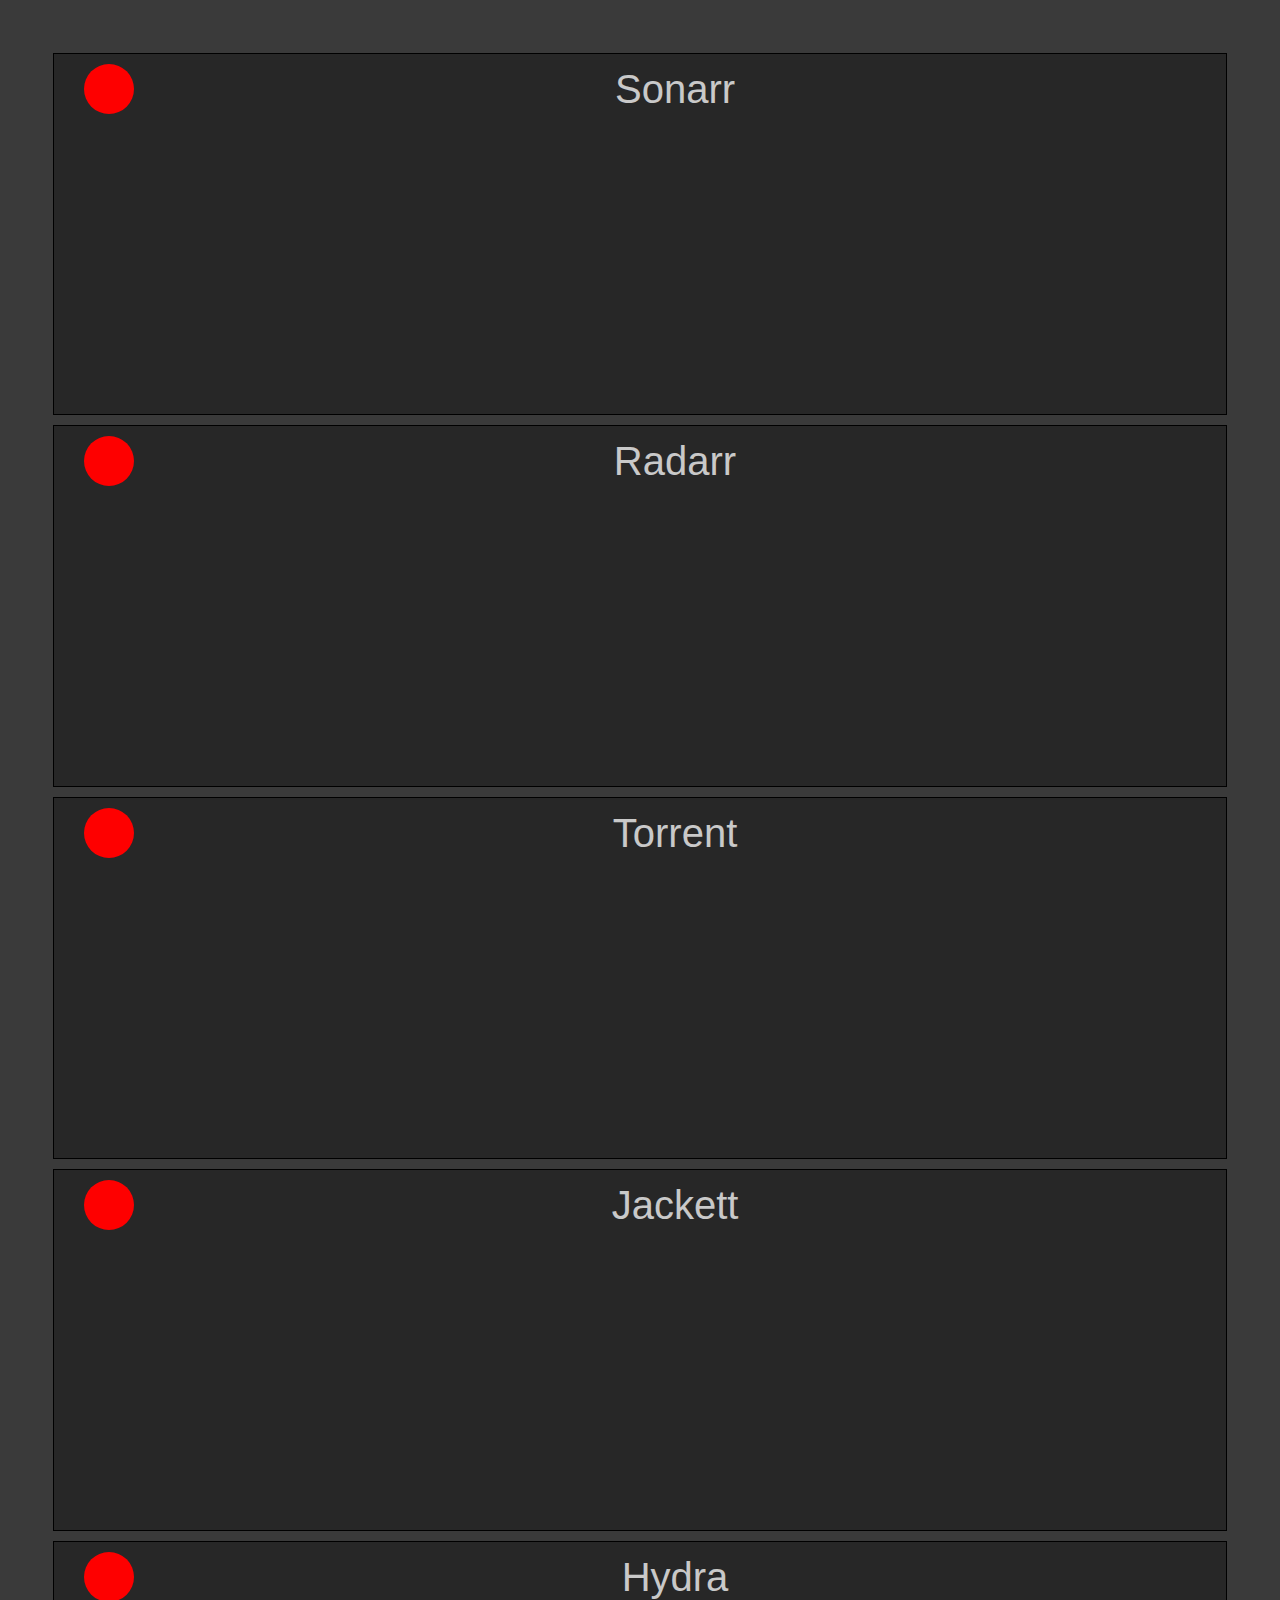
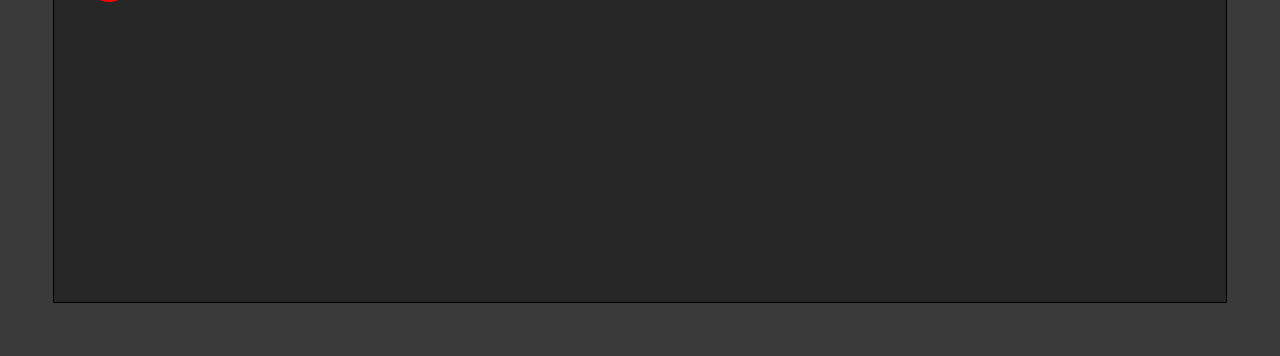
==== ansible/roles/home-page/tasks/nginx/www/index.html @ 8b53a0a3 "Update docker container limits" ====
<html>

<head>
    <title>Download Server links</title>
    <link rel="stylesheet" href="style.css">
    <script src="script.js" defer></script>
</head>

<body>
    <div class="states" id="states">
        <div>
            Temp: <span id="tempValue">20</span> &#8451;
        </div>
        <div class="state-fan">
            Fan:
            <label class="switch">
                <input type="checkbox" id="fanValue" onchange="change_fan_state()">
                <span class="slider round"></span>
            </label>
        </div>
    </div>
    <div class="servers">
        <div class="server" id="server-sonarr" onclick="redirect('sonarr')" onauxclick="redirect('sonarr')">
            <div class="server-header">
                <img class="server-img" src="http://^IP^:8989/Content/Images/logo.svg"
                    onerror="this.className = 'error'; this.src = './assets/serverDown.png'">
                <!-- <a href="/sonarr">Sonarr</a> -->
                <div class="server-title">
                    Sonarr
                </div>
            </div>
            <div id="sonarr" class="server-info-queue" style="display: none;">
                <div class="server-info">
                    <div class="server-info-title">Activity Info</div>
                    <div>
                        Active: <span id="sonarrActive">0</span>
                    </div>
                    <div>
                        Unknown: <span id="sonarrUnknown">0</span>
                    </div>
                </div>
                <div class="server-queue-info">
                    <div class="server-info-title">Queue</div>
                    <table class="table">
                        <tr>
                            <th style="width:70%">Title</th>
                            <th style="width:10%" align="left">Size</th>
                            <th style="width:10%" align="left">Time left</th>
                        </tr>
                    </table>
                    <div class="queue-table">
                        <table class="table" id="sonarrQueue">
                            <tr>
                                <th style="width:70%"></th>
                                <th style="width:10%"></th>
                                <th style="width:10%"></th>
                            </tr>

                        </table>
                    </div>
                </div>
            </div>
        </div>
        <div class="server" id="server-radarr" onclick="redirect('radarr')" onauxclick="redirect('radarr')">
            <div class="server-header">
                <img class="server-img" src="http://^IP^:7878/Content/Images/logo-full.png"
                    onerror="this.className = 'error'; this.src = './assets/serverDown.png'">
                <!-- <a href="/radarr">Radarr</a> -->
                <div class="server-title">
                    Radarr
                </div>
            </div>
            <div id="radarr" class="server-info-queue" style="display: none;">
                <div class="server-info">
                    <div class="server-info-title">Activity Info</div>
                    <div>
                        Active: <span id="radarrActive">0</span>
                    </div>
                    <div>
                        Unknown: <span id="radarrUnknown">0</span>
                    </div>
                </div>
                <div class="server-queue-info">
                    <div class="server-info-title">Queue</div>
                    <table class="table">
                        <tr>
                            <th style="width:70%">Title</th>
                            <th style="width:10%" align="left">Size</th>
                            <th style="width:10%" align="left">Time left</th>
                        </tr>
                    </table>
                    <div class="queue-table">
                        <table class="table" id="radarrQueue">
                            <tr>
                                <th style="width:70%"></th>
                                <th style="width:10%"></th>
                                <th style="width:10%"></th>
                            </tr>
                        </table>
                    </div>
                </div>
            </div>
        </div>
        <div class="server" onclick="redirect('torrent')" onauxclick="redirect('torrent')">
            <div class="server-header">
                <img class="server-img" src="http://^IP^:8080/icons/qbittorrent-tray.svg"
                    onerror="this.className = 'error'; this.src = './assets/serverDown.png'">
                <!-- <a href="/torrent">Torrent</a> -->
                <div class="server-title">
                    Torrent
                </div>
            </div>
        </div>
        <div class="server ignore" onclick="redirect('jackett')" onauxclick="redirect('jackett')">
            <div class="server-header">
                <img class="server-img" src="http://^IP^:9117/jacket_medium.png"
                    onerror="this.className = 'error'; this.src = './assets/serverDown.png'">
                <!-- <a href="/jackett">Jackett</a> -->
                <div class="server-title">
                    Jackett
                </div>
            </div>
        </div>
        <div class="server ignore" onclick="redirect('hydra')" onauxclick="redirect('hydra')">
            <div class="server-header">
                <img class="server-img" src="http://^IP^:5076/static/img/banner-grey-dark.png" alt="hydra"
                    onerror="this.className = 'error'; this.src = './assets/serverDown.png'">
                <!-- <a href="/hydra">Hydra</a> -->
                <div class="server-title">
                    Hydra
                </div>
            </div>
        </div>
    </div>
</body>

</html>
---- ansible/roles/home-page/tasks/nginx/www/style.css ----
body {
    font-family: Helvetica, Arial, sans-serif;
    background-color: rgba(0, 0, 0, 0.774);
    font-size: 20px;
}

::-webkit-scrollbar {
    width: 1px;
}

::-webkit-scrollbar-track {
    box-shadow: inset 0 0 6px rgba(0, 0, 0, 0.3);
}

::-webkit-scrollbar-thumb {
    background-color: darkgrey;
    outline: 1px solid slategrey;
    border-radius: 1px;
}

.states {
    background-color: rgba(255, 255, 255, 0.05);
    width: 150px;
    height: 150px;
    position: fixed;
    color: rgba(255, 255, 255, 0.75);
    display: none;
    flex-direction: column;
    align-items: center;
    justify-content: space-evenly;
}

.state-fan {
    display: flex;
}

.servers {
    padding: 40px;
    display: flex;
    flex-wrap: wrap;
    justify-content: center;
    align-items: center;
}

.server {
    flex-basis: 28%;
    height: 40vh;
    background-color: #00000050;
    margin: 5px;
    border: 1px solid #000000;
}

.server-error {
    box-shadow: 0 0 5px red;
}

.server-warning {
    box-shadow: 0 0 5px yellow;
}


.server:hover {
    box-shadow: 0 0 5px #2196F3;
}


.server:active {
    border-color: #919191;
}

.ignore {
    height: 70px;
}

.server-header {
    display: flex;
    align-items: center;
    padding: 0 20px;
    height: 70px
}

.server-title {
    margin: 0 auto;
    display: flex;
    font-size: 40px;
    line-height: 40px;
    color: rgba(255, 255, 255, 0.75);
    text-transform: capitalize;
}

.server-info {
    display: flex;
    flex-direction: column;
    font-size: 15px;
    padding: 10px 80px;
    color: rgba(255, 255, 255, 0.75);
    align-items: flex-end;
    height: 65px;
}

.server-info-title {
    font-size: 25px;
    line-height: 30px;
    color: rgba(255, 255, 255, 0.75);
    text-transform: capitalize;
}

.server-queue-info {
    display: flex;
    flex-direction: column;
    font-size: 15px;
    padding: 15px 0 0 0;
    color: rgba(255, 255, 255, 0.75);
    align-items: center;
    height: 75%;
}

.server-info-queue {
    height: calc(100% - 70px);
}

.server-header img {
    height: 50px;
    padding: 10px;
}

.queue-table {
    width: 100%;
    height: 100%;
    overflow: auto;
    background-color: #ffffff05;
}

#sonarrQueue th {
    font-size: 18px;
}

td.title {
    white-space: nowrap;
    overflow: hidden;
    text-overflow: ellipsis;
    max-width: 0;
}

table.table {
    width: 100%;
    color: rgba(255, 255, 255, 0.75);
}

img.error {
    height: 50px;
    width: 50px;
    border-radius: 50%;
}

.switch {
    position: relative;
    display: inline-block;
    width: 40px;
    height: 20px;
    margin: 0 5px;
}

.switch input {
    opacity: 0;
    width: 0;
    height: 0;
}

.slider {
    position: absolute;
    cursor: pointer;
    top: 0;
    left: 0;
    right: 0;
    bottom: 0;
    background-color: #ccc;
    -webkit-transition: .4s;
    transition: .4s;
}

.slider:before {
    position: absolute;
    content: "";
    height: 12px;
    width: 12px;
    left: 4px;
    bottom: 4px;
    background-color: white;
    -webkit-transition: .4s;
    transition: .4s;
}

input:checked+.slider {
    background-color: #2196F3;
}

input:focus+.slider {
    box-shadow: 0 0 1px #2196F3;
}

input:checked+.slider:before {
    -webkit-transform: translateX(20px);
    -ms-transform: translateX(20px);
    transform: translateX(20px);
}

.slider.round {
    border-radius: 34px;
}

.slider.round:before {
    border-radius: 50%;
}

@media only screen and (max-width: 1800px) {
    .server {
        flex-basis: 100%;
        height: 40vh;
    }

    .states {
        width: 80%;
        height: 200px;
        font-size: 30px;
        position: unset;
        margin: 0 auto;
    }
}


@media only screen and (max-width: 1000px) {
    .server-title {
        font-size: 60px;
    }

}
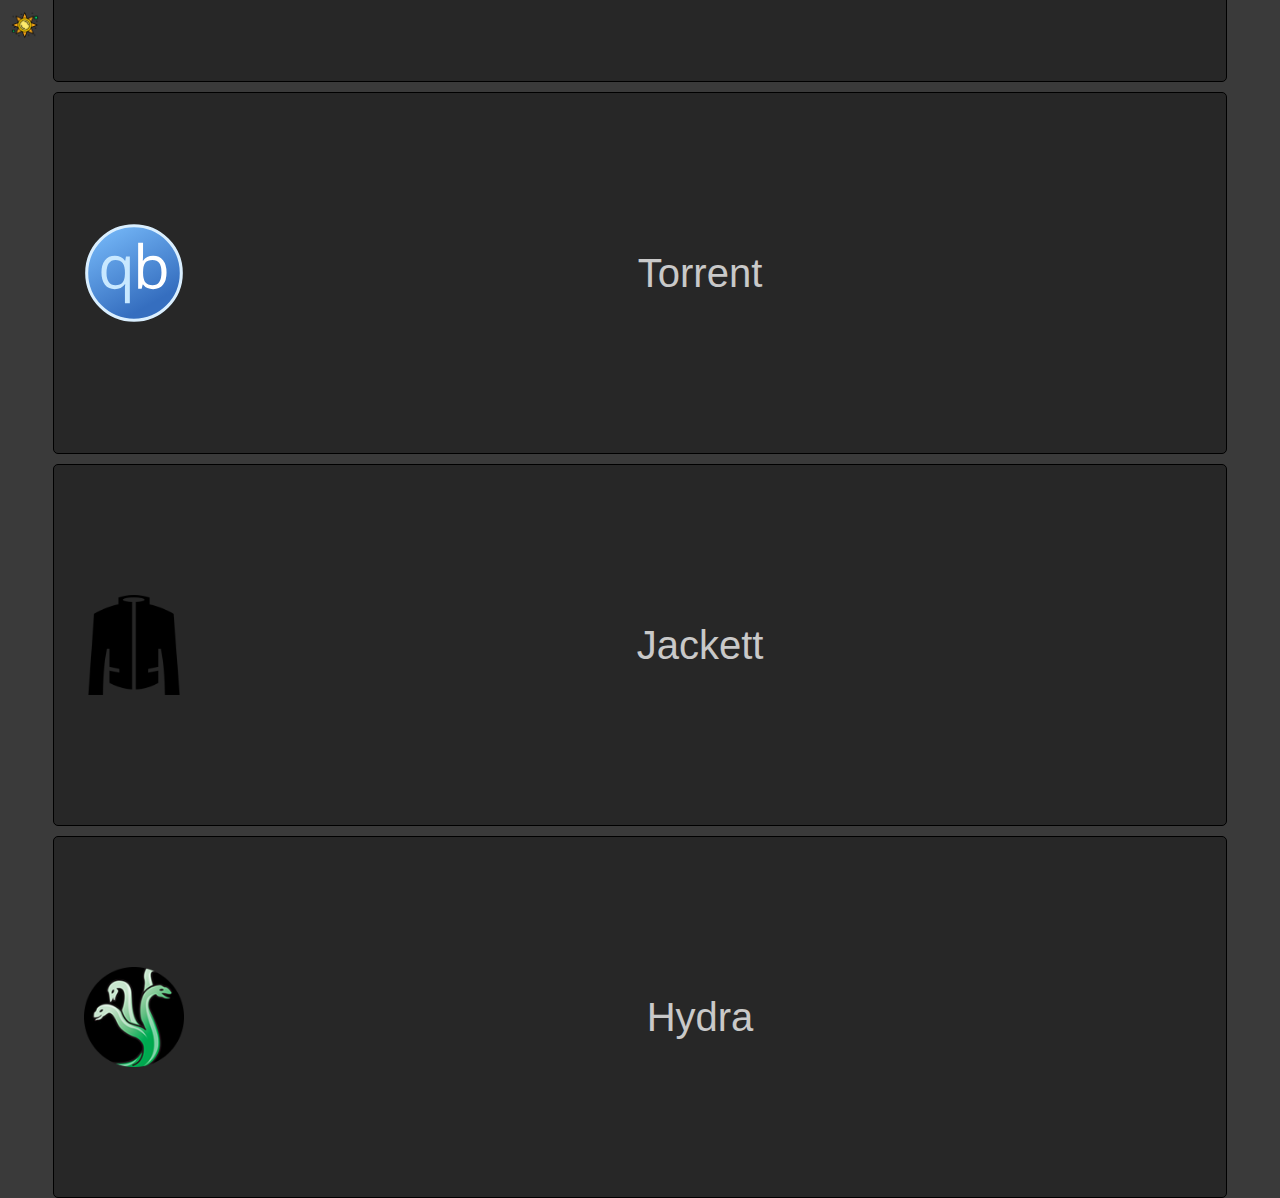
==== commit 3e37b068: "update home page" ====
--- a/ansible/roles/home-page/tasks/nginx/www/index.html
+++ b/ansible/roles/home-page/tasks/nginx/www/index.html
@@ -2,129 +2,57 @@
 
 <head>
     <title>Download Server links</title>
+    <link rel="icon" type="image/x-icon" href="./assets/favicon.ico">
     <link rel="stylesheet" href="style.css">
     <script src="script.js" defer></script>
 </head>
 
-<body>
-    <div class="states" id="states">
-        <div>
-            Temp: <span id="tempValue">20</span> &#8451;
-        </div>
-        <div class="state-fan">
-            Fan:
-            <label class="switch">
-                <input type="checkbox" id="fanValue" onchange="change_fan_state()">
-                <span class="slider round"></span>
-            </label>
-        </div>
+<body >
+    <div class="theme-toggle" onclick="toggleTheme('sonarr')">
+        <img id="theme-img" class="theme-img" src="./assets/sun.png">
     </div>
     <div class="servers">
-        <div class="server" id="server-sonarr" onclick="redirect('sonarr')" onauxclick="redirect('sonarr')">
+        <div class="server ignore" id="server-sonarr" onclick="redirect('sonarr')"
+            onauxclick="redirectNewTab('sonarr')">
             <div class="server-header">
-                <img class="server-img" src="http://^IP^:8989/Content/Images/logo.svg"
-                    onerror="this.className = 'error'; this.src = './assets/serverDown.png'">
+                <img class="server-img" src="./assets/sonarr.svg">
                 <!-- <a href="/sonarr">Sonarr</a> -->
                 <div class="server-title">
                     Sonarr
                 </div>
             </div>
-            <div id="sonarr" class="server-info-queue" style="display: none;">
-                <div class="server-info">
-                    <div class="server-info-title">Activity Info</div>
-                    <div>
-                        Active: <span id="sonarrActive">0</span>
-                    </div>
-                    <div>
-                        Unknown: <span id="sonarrUnknown">0</span>
-                    </div>
-                </div>
-                <div class="server-queue-info">
-                    <div class="server-info-title">Queue</div>
-                    <table class="table">
-                        <tr>
-                            <th style="width:70%">Title</th>
-                            <th style="width:10%" align="left">Size</th>
-                            <th style="width:10%" align="left">Time left</th>
-                        </tr>
-                    </table>
-                    <div class="queue-table">
-                        <table class="table" id="sonarrQueue">
-                            <tr>
-                                <th style="width:70%"></th>
-                                <th style="width:10%"></th>
-                                <th style="width:10%"></th>
-                            </tr>
-
-                        </table>
-                    </div>
-                </div>
-            </div>
         </div>
-        <div class="server" id="server-radarr" onclick="redirect('radarr')" onauxclick="redirect('radarr')">
+        <div class="server ignore" id="server-radarr" onclick="redirect('radarr')"
+            onauxclick="redirectNewTab('radarr')">
             <div class="server-header">
-                <img class="server-img" src="http://^IP^:7878/Content/Images/logo-full.png"
-                    onerror="this.className = 'error'; this.src = './assets/serverDown.png'">
+                <img class="server-img" src="./assets/radarr.png">
                 <!-- <a href="/radarr">Radarr</a> -->
                 <div class="server-title">
                     Radarr
                 </div>
             </div>
-            <div id="radarr" class="server-info-queue" style="display: none;">
-                <div class="server-info">
-                    <div class="server-info-title">Activity Info</div>
-                    <div>
-                        Active: <span id="radarrActive">0</span>
-                    </div>
-                    <div>
-                        Unknown: <span id="radarrUnknown">0</span>
-                    </div>
-                </div>
-                <div class="server-queue-info">
-                    <div class="server-info-title">Queue</div>
-                    <table class="table">
-                        <tr>
-                            <th style="width:70%">Title</th>
-                            <th style="width:10%" align="left">Size</th>
-                            <th style="width:10%" align="left">Time left</th>
-                        </tr>
-                    </table>
-                    <div class="queue-table">
-                        <table class="table" id="radarrQueue">
-                            <tr>
-                                <th style="width:70%"></th>
-                                <th style="width:10%"></th>
-                                <th style="width:10%"></th>
-                            </tr>
-                        </table>
-                    </div>
-                </div>
-            </div>
         </div>
-        <div class="server" onclick="redirect('torrent')" onauxclick="redirect('torrent')">
+        <div class="server ignore" onclick="redirect('torrent')" onauxclick="redirectNewTab('torrent')">
             <div class="server-header">
-                <img class="server-img" src="http://^IP^:8080/icons/qbittorrent-tray.svg"
-                    onerror="this.className = 'error'; this.src = './assets/serverDown.png'">
+                <img class="server-img" src="./assets/qbit.svg">
                 <!-- <a href="/torrent">Torrent</a> -->
                 <div class="server-title">
                     Torrent
                 </div>
             </div>
         </div>
-        <div class="server ignore" onclick="redirect('jackett')" onauxclick="redirect('jackett')">
+        <div class="server ignore" onclick="redirect('jackett')" onauxclick="redirectNewTab('jackett')">
             <div class="server-header">
-                <img class="server-img" src="http://^IP^:9117/jacket_medium.png"
-                    onerror="this.className = 'error'; this.src = './assets/serverDown.png'">
+                <img class="server-img" src="./assets/jacket.png">
                 <!-- <a href="/jackett">Jackett</a> -->
                 <div class="server-title">
                     Jackett
                 </div>
             </div>
         </div>
-        <div class="server ignore" onclick="redirect('hydra')" onauxclick="redirect('hydra')">
+        <div class="server ignore" onclick="redirect('hydra')" onauxclick="redirectNewTab('hydra')">
             <div class="server-header">
-                <img class="server-img" src="http://^IP^:5076/static/img/banner-grey-dark.png" alt="hydra"
-                    onerror="this.className = 'error'; this.src = './assets/serverDown.png'">
+                <img class="server-img" src="./assets/hydra.png" alt="hydra">
                 <!-- <a href="/hydra">Hydra</a> -->
                 <div class="server-title">
                     Hydra
--- a/ansible/roles/home-page/tasks/nginx/www/style.css
+++ b/ansible/roles/home-page/tasks/nginx/www/style.css
@@ -1,6 +1,16 @@
+:root {
+    --boxShadow: rgba(0, 0, 0, 0.3);
+    --bodyBg: rgba(0, 0, 0, 0.774);
+    --hover:  #2196F3;
+    --active:  #00a2ff;
+    --server: #00000050;
+    --serverBorder: #000000;
+    --serverTitle: rgba(255, 255, 255, 0.75);
+  }
+
 body {
     font-family: Helvetica, Arial, sans-serif;
-    background-color: rgba(0, 0, 0, 0.774);
+    background-color: var(--bodyBg);
     font-size: 20px;
 }
 
@@ -9,7 +19,7 @@
 }
 
 ::-webkit-scrollbar-track {
-    box-shadow: inset 0 0 6px rgba(0, 0, 0, 0.3);
+    box-shadow: inset 0 0 6px var(--boxShadow);
 }
 
 ::-webkit-scrollbar-thumb {
@@ -18,65 +28,43 @@
     border-radius: 1px;
 }
 
-.states {
-    background-color: rgba(255, 255, 255, 0.05);
-    width: 150px;
-    height: 150px;
-    position: fixed;
-    color: rgba(255, 255, 255, 0.75);
-    display: none;
-    flex-direction: column;
-    align-items: center;
-    justify-content: space-evenly;
-}
-
-.state-fan {
-    display: flex;
-}
-
 .servers {
     padding: 40px;
     display: flex;
     flex-wrap: wrap;
     justify-content: center;
     align-items: center;
+    height: 50vh;
+    align-content: center;
 }
 
 .server {
     flex-basis: 28%;
     height: 40vh;
-    background-color: #00000050;
+    background-color: var(--server);
     margin: 5px;
-    border: 1px solid #000000;
+    border: 1px solid var(--serverBorder);
+    border-radius: 5px;
 }
 
-.server-error {
-    box-shadow: 0 0 5px red;
+.server:hover {
+    box-shadow: 0 0 8px var(--hover);
 }
 
-.server-warning {
-    box-shadow: 0 0 5px yellow;
-}
-
-
-.server:hover {
-    box-shadow: 0 0 5px #2196F3;
-}
-
-
 .server:active {
-    border-color: #919191;
+    box-shadow: 0 0 8px var(--active);
+    border-color: var(--active);
 }
 
 .ignore {
-    height: 70px;
+    height: 150px;
 }
 
 .server-header {
     display: flex;
     align-items: center;
     padding: 0 20px;
-    height: 70px
+    height: 100%;
 }
 
 .server-title {
@@ -84,133 +72,26 @@
     display: flex;
     font-size: 40px;
     line-height: 40px;
-    color: rgba(255, 255, 255, 0.75);
+    color: var(--serverTitle);
     text-transform: capitalize;
 }
 
-.server-info {
-    display: flex;
-    flex-direction: column;
-    font-size: 15px;
-    padding: 10px 80px;
-    color: rgba(255, 255, 255, 0.75);
-    align-items: flex-end;
-    height: 65px;
-}
-
-.server-info-title {
-    font-size: 25px;
-    line-height: 30px;
-    color: rgba(255, 255, 255, 0.75);
-    text-transform: capitalize;
-}
-
-.server-queue-info {
-    display: flex;
-    flex-direction: column;
-    font-size: 15px;
-    padding: 15px 0 0 0;
-    color: rgba(255, 255, 255, 0.75);
-    align-items: center;
-    height: 75%;
-}
-
-.server-info-queue {
-    height: calc(100% - 70px);
-}
-
 .server-header img {
-    height: 50px;
+    height: 100px;
     padding: 10px;
 }
 
-.queue-table {
-    width: 100%;
-    height: 100%;
-    overflow: auto;
-    background-color: #ffffff05;
+.theme-toggle {
+    position: fixed;
+    top: 10px;
+    left: 10px;
+    width: 30px;
+    height: 30px;
 }
 
-#sonarrQueue th {
-    font-size: 18px;
-}
-
-td.title {
-    white-space: nowrap;
-    overflow: hidden;
-    text-overflow: ellipsis;
-    max-width: 0;
-}
-
-table.table {
-    width: 100%;
-    color: rgba(255, 255, 255, 0.75);
-}
-
-img.error {
-    height: 50px;
-    width: 50px;
-    border-radius: 50%;
-}
-
-.switch {
-    position: relative;
-    display: inline-block;
-    width: 40px;
-    height: 20px;
-    margin: 0 5px;
-}
-
-.switch input {
-    opacity: 0;
-    width: 0;
-    height: 0;
-}
-
-.slider {
-    position: absolute;
-    cursor: pointer;
-    top: 0;
-    left: 0;
-    right: 0;
-    bottom: 0;
-    background-color: #ccc;
-    -webkit-transition: .4s;
-    transition: .4s;
-}
-
-.slider:before {
-    position: absolute;
-    content: "";
-    height: 12px;
-    width: 12px;
-    left: 4px;
-    bottom: 4px;
-    background-color: white;
-    -webkit-transition: .4s;
-    transition: .4s;
-}
-
-input:checked+.slider {
-    background-color: #2196F3;
-}
-
-input:focus+.slider {
-    box-shadow: 0 0 1px #2196F3;
-}
-
-input:checked+.slider:before {
-    -webkit-transform: translateX(20px);
-    -ms-transform: translateX(20px);
-    transform: translateX(20px);
-}
-
-.slider.round {
-    border-radius: 34px;
-}
-
-.slider.round:before {
-    border-radius: 50%;
+.theme-img {
+    height: 30px;
+    width: 30px;
 }
 
 @media only screen and (max-width: 1800px) {
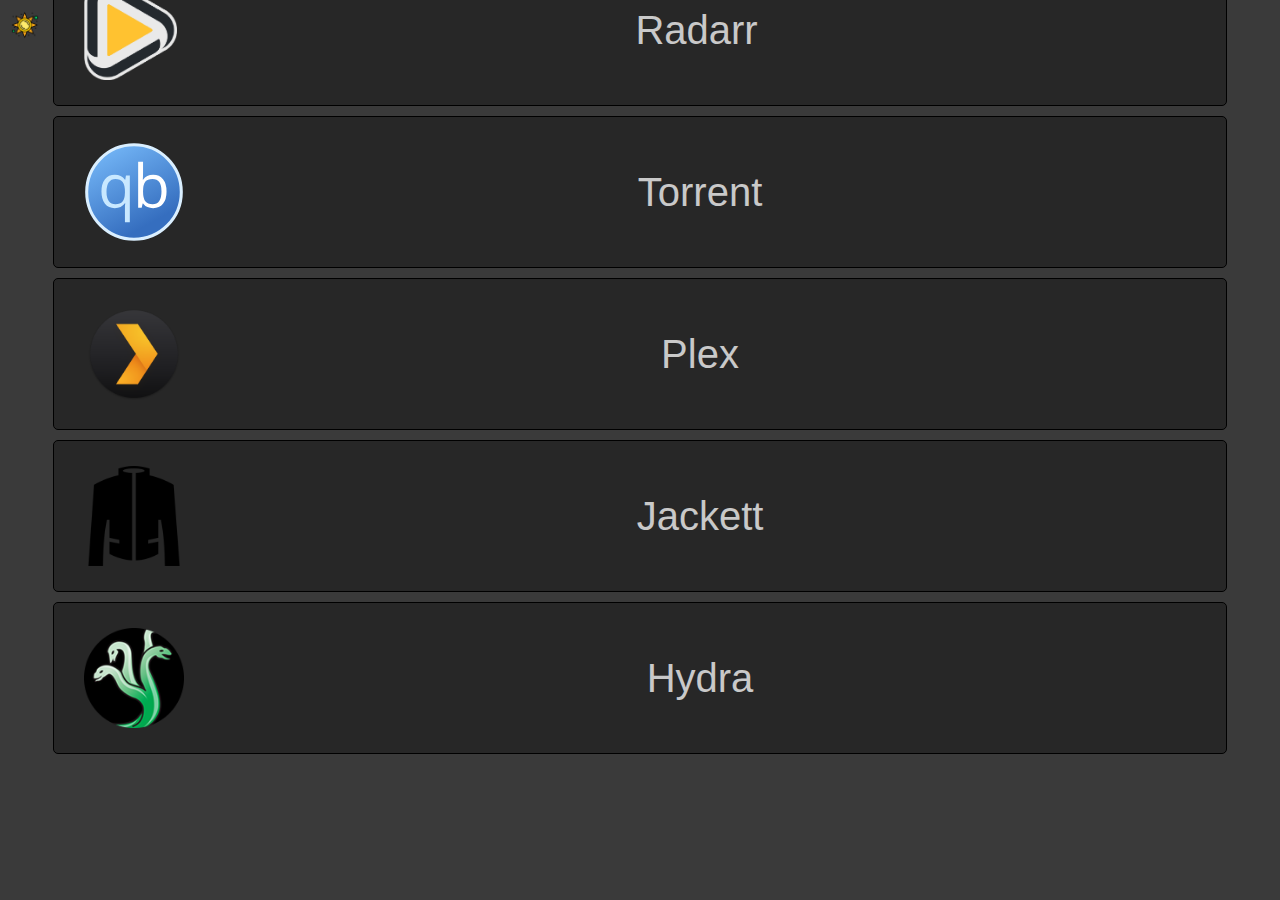
==== commit 3f2dd9ae: "fix home page middle mouse click bug and styles. Added plex to home page update nginx redirects" ====
--- a/ansible/roles/home-page/tasks/nginx/www/index.html
+++ b/ansible/roles/home-page/tasks/nginx/www/index.html
@@ -41,6 +41,15 @@
                 </div>
             </div>
         </div>
+        <div class="server ignore" onclick="redirect('plex')" onauxclick="redirectNewTab('plex')">
+            <div class="server-header">
+                <img class="server-img" src="./assets/plex.png">
+                <!-- <a href="/jackett">Jackett</a> -->
+                <div class="server-title">
+                    Plex
+                </div>
+            </div>
+        </div>
         <div class="server ignore" onclick="redirect('jackett')" onauxclick="redirectNewTab('jackett')">
             <div class="server-header">
                 <img class="server-img" src="./assets/jacket.png">
--- a/ansible/roles/home-page/tasks/nginx/www/style.css
+++ b/ansible/roles/home-page/tasks/nginx/www/style.css
@@ -97,15 +97,6 @@
 @media only screen and (max-width: 1800px) {
     .server {
         flex-basis: 100%;
-        height: 40vh;
-    }
-
-    .states {
-        width: 80%;
-        height: 200px;
-        font-size: 30px;
-        position: unset;
-        margin: 0 auto;
     }
 }
 
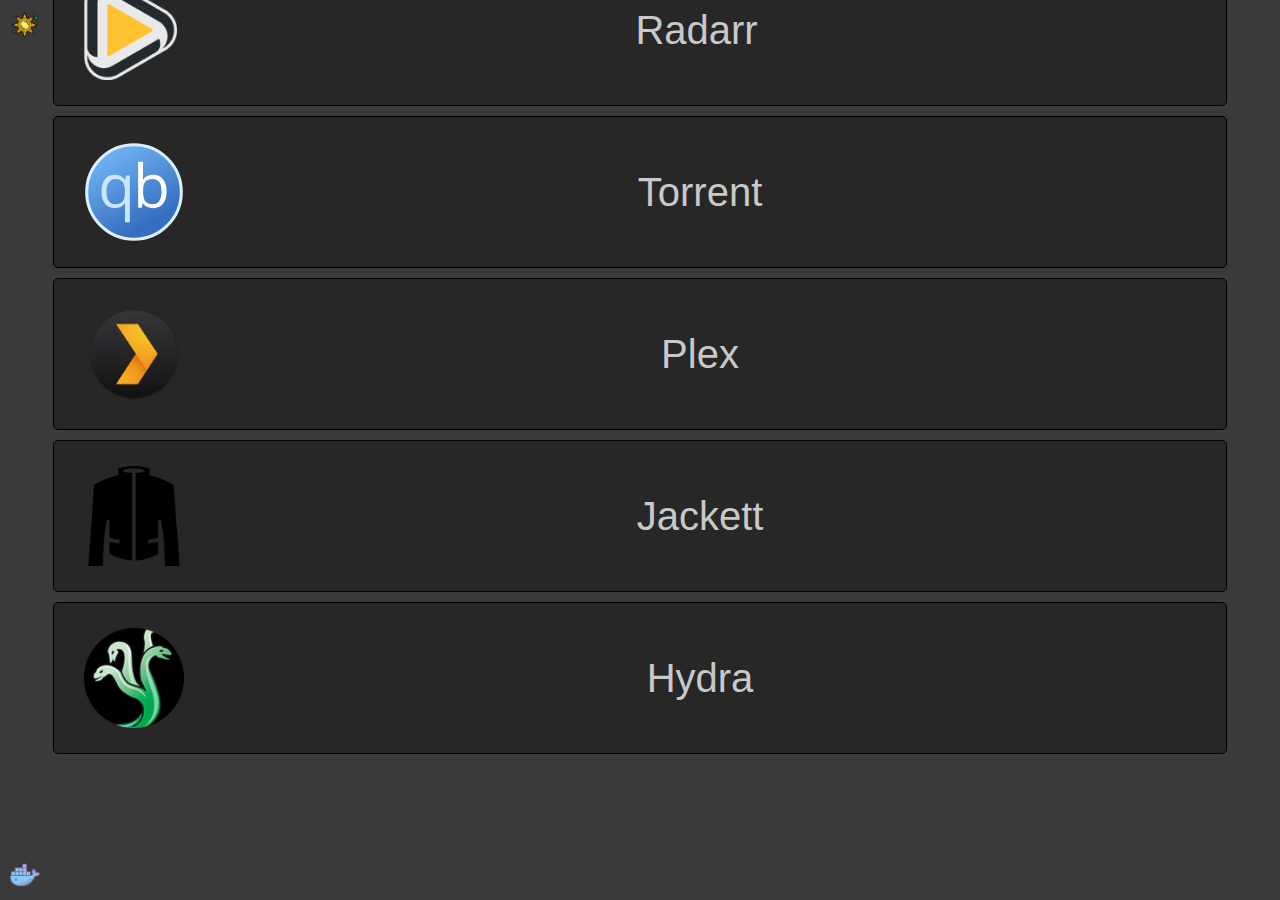
==== commit 0dd8f1b7: "added portainer" ====
--- a/ansible/roles/home-page/tasks/nginx/www/index.html
+++ b/ansible/roles/home-page/tasks/nginx/www/index.html
@@ -69,6 +69,12 @@
             </div>
         </div>
     </div>
+    <div class="footer">
+        <div onclick="redirect('portainer')" onauxclick="redirectNewTab('portainer')">
+            <img class="footer-img" src="./assets/docker.png" alt="portainer">
+        </div>
+
+    </div>
 </body>
 
 </html>--- a/ansible/roles/home-page/tasks/nginx/www/style.css
+++ b/ansible/roles/home-page/tasks/nginx/www/style.css
@@ -106,4 +106,17 @@
         font-size: 60px;
     }
 
+}
+
+.footer {
+    position: absolute;
+    bottom: 0px;
+    left: 0px;
+    padding: 5px;
+}
+
+.footer-img {
+    height: 30px;
+    width: 30px;
+    padding: 5px;
 }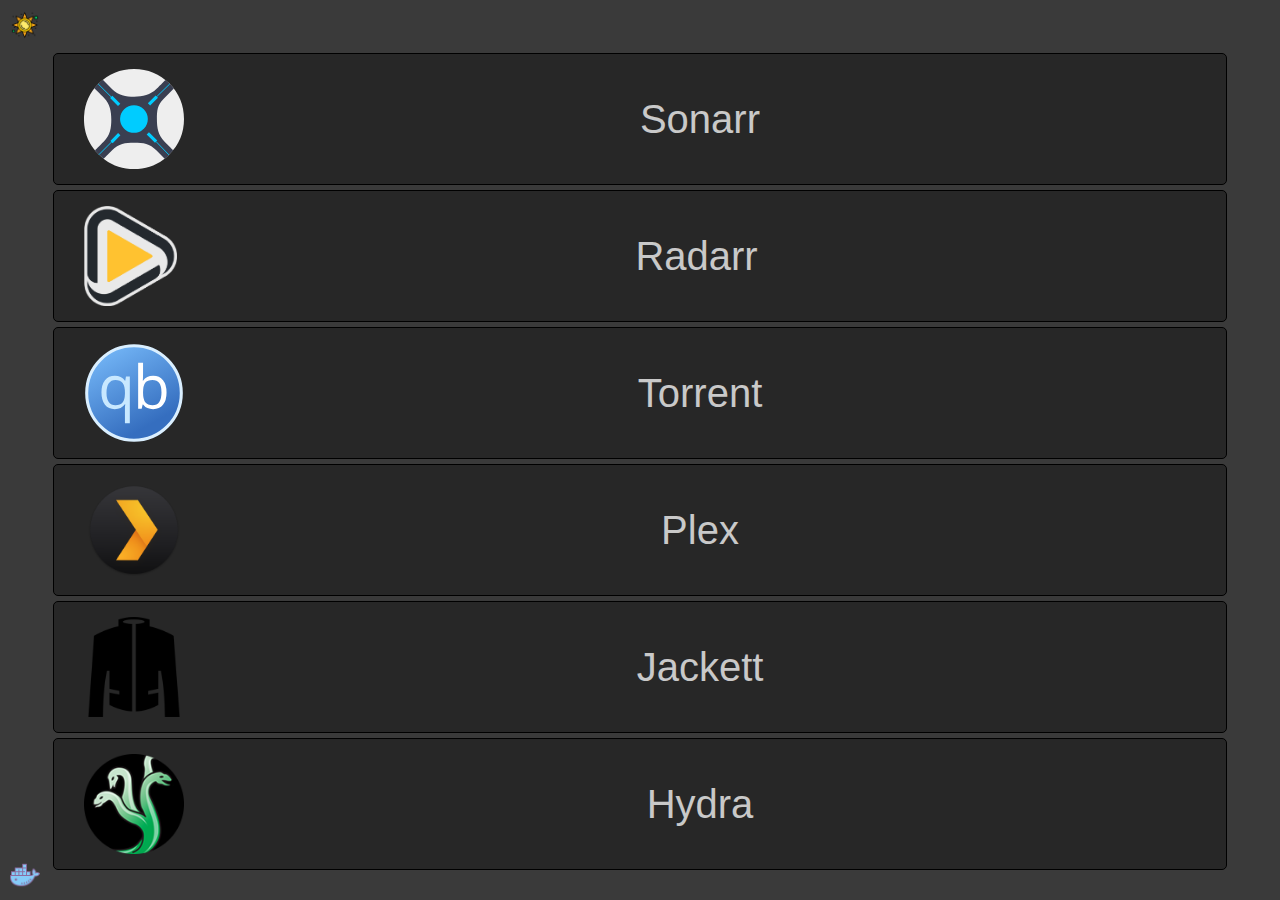
==== commit 66b55437: "Update page css" ====
--- a/ansible/roles/home-page/tasks/nginx/www/index.html
+++ b/ansible/roles/home-page/tasks/nginx/www/index.html
@@ -8,7 +8,7 @@
 </head>
 
 <body >
-    <div class="theme-toggle" onclick="toggleTheme('sonarr')">
+    <div class="theme-toggle" onclick="toggleTheme()">
         <img id="theme-img" class="theme-img" src="./assets/sun.png">
     </div>
     <div class="servers">
--- a/ansible/roles/home-page/tasks/nginx/www/style.css
+++ b/ansible/roles/home-page/tasks/nginx/www/style.css
@@ -94,16 +94,34 @@
     width: 30px;
 }
 
-@media only screen and (max-width: 1800px) {
+@media only screen and (max-width: 1400px) {
     .server {
         flex-basis: 100%;
     }
+
+    .servers {
+        display: block;
+    }
+
+    .server {
+        height: 130px;
+    }
+
 }
 
 
 @media only screen and (max-width: 1000px) {
+
     .server-title {
         font-size: 60px;
+    }
+
+    .server {
+        height: 200px;
+    }
+
+    .server-img {
+        height: 150px !important;
     }
 
 }
